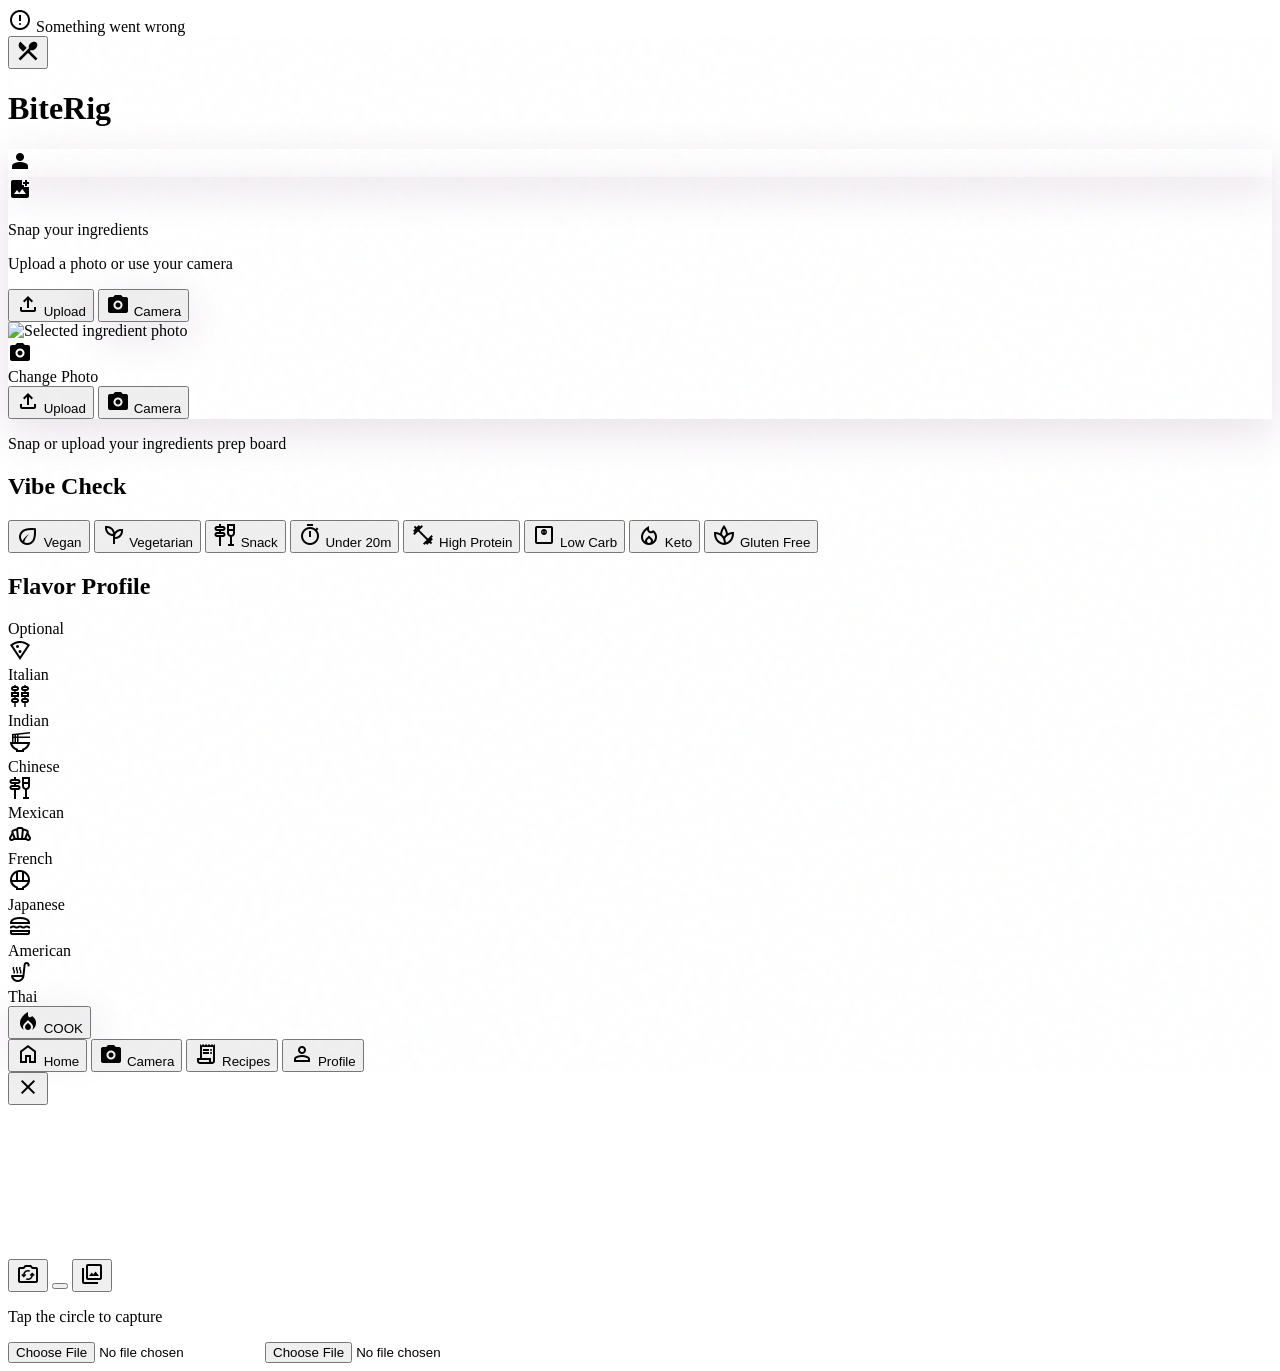
==== frontend/index.html @ 3eafb1d8 "Deploying to github" ====
<!DOCTYPE html>
<html lang="en">
<head>
  <meta charset="utf-8"/>
  <meta name="viewport" content="width=device-width, initial-scale=1.0"/>
  <meta name="description" content="BiteRig — Snap your ingredients, get an instant AI-generated recipe. Upload or capture a photo and let the AI chef cook."/>
  <title>BiteRig — Let Him Cook</title>

  <!-- Fonts -->
  <link rel="preconnect" href="https://fonts.googleapis.com"/>
  <link rel="preconnect" href="https://fonts.gstatic.com" crossorigin/>
  <link href="https://fonts.googleapis.com/css2?family=Plus+Jakarta+Sans:wght@700;800&family=Work+Sans:wght@400;500;600&display=swap" rel="stylesheet"/>
  <link href="https://fonts.googleapis.com/css2?family=Material+Symbols+Outlined:wght,FILL@100..700,0..1&display=swap" rel="stylesheet"/>

  <!-- Tailwind CSS CDN -->
  <script src="https://cdn.tailwindcss.com?plugins=forms,container-queries"></script>
  <script id="tailwind-config">
    tailwind.config = {
      darkMode: "class",
      theme: {
        extend: {
          colors: {
            "surface-bright": "#fcf9f3",
            "surface-container-lowest": "#ffffff",
            "on-error": "#ffffff",
            "secondary-container": "#b4f41e",
            "surface-dim": "#dcdad4",
            "surface-container": "#f0eee8",
            "on-tertiary": "#ffffff",
            "inverse-surface": "#31312d",
            "background": "#fcf9f3",
            "on-secondary-container": "#4d6c00",
            "on-error-container": "#93000a",
            "on-surface-variant": "#544434",
            "surface-variant": "#e5e2dc",
            "on-tertiary-fixed-variant": "#643566",
            "inverse-on-surface": "#f3f0ea",
            "tertiary-fixed": "#ffd6fa",
            "surface-container-low": "#f6f3ed",
            "secondary-fixed": "#b6f623",
            "surface": "#fcf9f3",
            "error-container": "#ffdad6",
            "primary-fixed": "#ffdcbc",
            "outline-variant": "#dac2ae",
            "primary-container": "#ff9f1c",
            "primary": "#895100",
            "surface-container-high": "#ebe8e2",
            "on-secondary-fixed": "#141f00",
            "on-primary-fixed-variant": "#683d00",
            "on-background": "#1c1c18",
            "on-secondary": "#ffffff",
            "error": "#ba1a1a",
            "tertiary-fixed-dim": "#efb3ed",
            "secondary": "#496800",
            "inverse-primary": "#ffb86b",
            "secondary-fixed-dim": "#9dd900",
            "surface-container-highest": "#e5e2dc",
            "outline": "#877462",
            "on-tertiary-fixed": "#330638",
            "tertiary-container": "#dda2db",
            "on-primary-fixed": "#2c1700",
            "tertiary": "#7f4c7f",
            "on-tertiary-container": "#643566",
            "primary-fixed-dim": "#ffb86b",
            "on-primary": "#ffffff",
            "on-primary-container": "#683c00",
            "on-surface": "#1c1c18",
            "on-secondary-fixed-variant": "#364e00",
            "surface-tint": "#895100"
          },
          borderRadius: {
            DEFAULT: "1rem",
            lg: "2rem",
            xl: "3rem",
            full: "9999px"
          },
          spacing: {
            base: "4px",
            "margin-desktop": "120px",
            sm: "16px",
            md: "24px",
            lg: "40px",
            "margin-mobile": "20px",
            xs: "8px",
            xl: "64px",
            gutter: "20px"
          },
          fontFamily: {
            "display-lg":         ["Plus Jakarta Sans"],
            "label-sm":           ["Work Sans"],
            "label-lg":           ["Work Sans"],
            "body-md":            ["Work Sans"],
            "headline-lg":        ["Plus Jakarta Sans"],
            "headline-md":        ["Plus Jakarta Sans"],
            "body-lg":            ["Work Sans"],
            "headline-lg-mobile": ["Plus Jakarta Sans"]
          },
          fontSize: {
            "display-lg":         ["48px", { lineHeight: "56px", letterSpacing: "-0.02em", fontWeight: "800" }],
            "label-sm":           ["12px", { lineHeight: "16px", fontWeight: "500" }],
            "label-lg":           ["14px", { lineHeight: "20px", letterSpacing: "0.02em", fontWeight: "600" }],
            "body-md":            ["16px", { lineHeight: "24px", fontWeight: "400" }],
            "headline-lg":        ["32px", { lineHeight: "40px", letterSpacing: "-0.01em", fontWeight: "700" }],
            "headline-md":        ["24px", { lineHeight: "32px", fontWeight: "700" }],
            "body-lg":            ["18px", { lineHeight: "28px", fontWeight: "400" }],
            "headline-lg-mobile": ["28px", { lineHeight: "36px", fontWeight: "700" }]
          }
        }
      }
    }
  </script>

  <!-- Custom CSS -->
  <link rel="stylesheet" href="style.css"/>
</head>

<body class="bg-surface-bright text-on-surface font-body-md antialiased">

<!-- ======================================================================
     TOAST NOTIFICATION
     ====================================================================== -->
<div id="toast"
     role="alert"
     class="fixed top-5 left-1/2 z-[300] -translate-x-1/2 translate-y-[-8px]
            bg-inverse-surface text-inverse-on-surface
            px-6 py-3 rounded-full font-label-lg text-label-lg
            shadow-xl opacity-0 flex items-center gap-2">
  <span class="material-symbols-outlined text-[18px]" id="toast-icon">error</span>
  <span id="toast-msg">Something went wrong</span>
</div>

<!-- ======================================================================
     VIEW: HOME
     ====================================================================== -->
<div id="view-home" class="view active min-h-screen bg-noise pb-32">

  <!-- Top App Bar -->
  <header class="sticky top-0 z-40 bg-surface-bright/95 backdrop-blur-sm">
    <div class="flex justify-between items-center w-full px-margin-mobile py-sm md:px-margin-desktop">
      <button aria-label="Menu" class="text-on-surface-variant hover:opacity-80 transition-opacity p-2 rounded-full hover:bg-surface-container">
        <span class="material-symbols-outlined" style="font-variation-settings:'wght' 600,'FILL' 0;">restaurant_menu</span>
      </button>
      <h1 class="font-display-lg text-headline-md text-primary tracking-tighter">BiteRig</h1>
      <div class="w-10 h-10 rounded-full overflow-hidden border-2 border-primary-container shadow-chef bg-surface-variant cursor-pointer hover:opacity-80 transition-opacity">
        <div class="w-full h-full bg-gradient-to-br from-primary-container to-primary flex items-center justify-center">
          <span class="material-symbols-outlined text-on-primary text-[20px]" style="font-variation-settings:'FILL' 1;">person</span>
        </div>
      </div>
    </div>
  </header>

  <!-- Main -->
  <main class="max-w-md mx-auto px-margin-mobile flex flex-col gap-lg mt-sm relative z-10">

    <!-- ── Viewfinder / Image Upload Area ── -->
    <section class="flex flex-col gap-sm">
      <div id="viewfinder"
           class="w-full aspect-[4/5] bg-surface-container-lowest rounded-xl shadow-chef overflow-hidden relative group cursor-pointer border-2 border-dashed border-outline-variant"
           onclick="document.getElementById('file-upload').click()">

        <!-- Placeholder state -->
        <div id="viewfinder-placeholder" class="absolute inset-0 flex flex-col items-center justify-center gap-4 p-6 text-center transition-all duration-300">
          <div class="w-20 h-20 rounded-full bg-surface-container flex items-center justify-center">
            <span class="material-symbols-outlined text-[40px] text-on-surface-variant" style="font-variation-settings:'FILL' 1;">add_photo_alternate</span>
          </div>
          <div>
            <p class="font-headline-md text-headline-md text-on-surface">Snap your ingredients</p>
            <p class="font-body-md text-body-md text-on-surface-variant mt-1">Upload a photo or use your camera</p>
          </div>
          <div class="flex gap-3 mt-2">
            <button id="btn-open-upload"
                    onclick="event.stopPropagation(); document.getElementById('file-upload').click()"
                    class="flex items-center gap-2 bg-surface-container-high text-on-surface font-label-lg text-label-lg px-4 py-2 rounded-full hover:bg-surface-container-highest transition-colors">
              <span class="material-symbols-outlined text-[18px]">upload</span> Upload
            </button>
            <button id="btn-open-camera"
                    onclick="event.stopPropagation(); openCamera()"
                    class="flex items-center gap-2 bg-primary-container text-on-primary-container font-label-lg text-label-lg px-4 py-2 rounded-full hover:opacity-90 transition-opacity shadow-chef">
              <span class="material-symbols-outlined text-[18px]" style="font-variation-settings:'FILL' 1;">photo_camera</span> Camera
            </button>
          </div>
        </div>

        <!-- Preview state (hidden until image selected) -->
        <div id="viewfinder-preview" class="hidden absolute inset-0">
          <img id="preview-img" src="" alt="Selected ingredient photo" class="w-full h-full object-cover transition-transform duration-500 group-hover:scale-105"/>
          <!-- Overlay on hover: change photo -->
          <div class="absolute inset-0 bg-black/40 opacity-0 group-hover:opacity-100 transition-opacity flex flex-col items-center justify-center gap-3">
            <div class="bg-white/20 backdrop-blur-sm rounded-full p-3">
              <span class="material-symbols-outlined text-white text-[32px]" style="font-variation-settings:'FILL' 1;">photo_camera</span>
            </div>
            <span class="text-white font-label-lg text-label-lg">Change Photo</span>
          </div>
          <!-- Action buttons overlay (bottom) -->
          <div class="absolute bottom-4 left-4 right-4 flex gap-2 justify-center opacity-0 group-hover:opacity-100 transition-opacity">
            <button onclick="event.stopPropagation(); document.getElementById('file-upload').click()"
                    class="flex items-center gap-1 bg-white/25 backdrop-blur-sm text-white border border-white/30 font-label-lg text-label-lg px-4 py-2 rounded-full">
              <span class="material-symbols-outlined text-[16px]">upload</span> Upload
            </button>
            <button onclick="event.stopPropagation(); openCamera()"
                    class="flex items-center gap-1 bg-primary/80 backdrop-blur-sm text-on-primary font-label-lg text-label-lg px-4 py-2 rounded-full">
              <span class="material-symbols-outlined text-[16px]" style="font-variation-settings:'FILL' 1;">photo_camera</span> Camera
            </button>
          </div>
          <!-- Corner viewfinder lines -->
          <div class="absolute inset-0 border-[3px] border-white/30 rounded-xl m-4 pointer-events-none"></div>
        </div>
      </div>

      <p class="text-center font-label-lg text-label-lg text-on-surface-variant">
        Snap or upload your ingredients prep board
      </p>
    </section>

    <!-- ── Vibe Check Filters ── -->
    <section class="flex flex-col gap-xs">
      <h2 class="font-headline-md text-headline-md text-on-surface">Vibe Check</h2>
      <div class="flex gap-sm overflow-x-auto hide-scrollbar pb-2 pt-1 -mx-margin-mobile px-margin-mobile">

        <button class="filter-chip whitespace-nowrap bg-surface-container-high border-2 border-outline-variant text-on-surface-variant font-label-lg text-label-lg px-5 py-2 rounded-full flex items-center gap-2"
                data-filter="Vegan" onclick="toggleFilter(this)">
          <span class="material-symbols-outlined text-[17px]">eco</span> Vegan
        </button>

        <button class="filter-chip whitespace-nowrap bg-surface-container-high border-2 border-outline-variant text-on-surface-variant font-label-lg text-label-lg px-5 py-2 rounded-full flex items-center gap-2"
                data-filter="Vegetarian" onclick="toggleFilter(this)">
          <span class="material-symbols-outlined text-[17px]">psychiatry</span> Vegetarian
        </button>

        <button class="filter-chip whitespace-nowrap bg-surface-container-high border-2 border-outline-variant text-on-surface-variant font-label-lg text-label-lg px-5 py-2 rounded-full flex items-center gap-2"
                data-filter="Snack" onclick="toggleFilter(this)">
          <span class="material-symbols-outlined text-[17px]">tapas</span> Snack
        </button>

        <button class="filter-chip whitespace-nowrap bg-surface-container-high border-2 border-outline-variant text-on-surface-variant font-label-lg text-label-lg px-5 py-2 rounded-full flex items-center gap-2"
                data-filter="Under 20 Minutes" onclick="toggleFilter(this)">
          <span class="material-symbols-outlined text-[17px]">timer</span> Under 20m
        </button>

        <button class="filter-chip whitespace-nowrap bg-surface-container-high border-2 border-outline-variant text-on-surface-variant font-label-lg text-label-lg px-5 py-2 rounded-full flex items-center gap-2"
                data-filter="High Protein" onclick="toggleFilter(this)">
          <span class="material-symbols-outlined text-[17px]">fitness_center</span> High Protein
        </button>

        <button class="filter-chip whitespace-nowrap bg-surface-container-high border-2 border-outline-variant text-on-surface-variant font-label-lg text-label-lg px-5 py-2 rounded-full flex items-center gap-2"
                data-filter="Low Carb" onclick="toggleFilter(this)">
          <span class="material-symbols-outlined text-[17px]">monitor_weight</span> Low Carb
        </button>

        <button class="filter-chip whitespace-nowrap bg-surface-container-high border-2 border-outline-variant text-on-surface-variant font-label-lg text-label-lg px-5 py-2 rounded-full flex items-center gap-2"
                data-filter="Keto" onclick="toggleFilter(this)">
          <span class="material-symbols-outlined text-[17px]">local_fire_department</span> Keto
        </button>

        <button class="filter-chip whitespace-nowrap bg-surface-container-high border-2 border-outline-variant text-on-surface-variant font-label-lg text-label-lg px-5 py-2 rounded-full flex items-center gap-2"
                data-filter="Gluten Free" onclick="toggleFilter(this)">
          <span class="material-symbols-outlined text-[17px]">spa</span> Gluten Free
        </button>

      </div>
    </section>

    <!-- ── Flavor Profile / Nationality ── -->
    <section class="flex flex-col gap-xs">
      <div class="flex items-center justify-between">
        <h2 class="font-headline-md text-headline-md text-on-surface">Flavor Profile</h2>
        <span class="font-label-sm text-label-sm text-on-surface-variant italic">Optional</span>
      </div>
      <div class="flex gap-md overflow-x-auto hide-scrollbar pb-4 pt-2 -mx-margin-mobile px-margin-mobile">

        <div class="nationality-circle flex flex-col items-center gap-2 min-w-[80px] cursor-pointer"
             data-nationality="Italian" onclick="toggleNationality(this)">
          <div class="nat-circle w-16 h-16 rounded-full bg-surface-container-highest text-on-surface-variant flex items-center justify-center border-4 border-transparent">
            <span class="material-symbols-outlined text-headline-md">local_pizza</span>
          </div>
          <span class="nat-label font-label-lg text-label-lg text-on-surface-variant">Italian</span>
        </div>

        <div class="nationality-circle flex flex-col items-center gap-2 min-w-[80px] cursor-pointer"
             data-nationality="Indian" onclick="toggleNationality(this)">
          <div class="nat-circle w-16 h-16 rounded-full bg-surface-container-highest text-on-surface-variant flex items-center justify-center border-4 border-transparent">
            <span class="material-symbols-outlined text-headline-md">kebab_dining</span>
          </div>
          <span class="nat-label font-label-lg text-label-lg text-on-surface-variant">Indian</span>
        </div>

        <div class="nationality-circle flex flex-col items-center gap-2 min-w-[80px] cursor-pointer"
             data-nationality="Chinese" onclick="toggleNationality(this)">
          <div class="nat-circle w-16 h-16 rounded-full bg-surface-container-highest text-on-surface-variant flex items-center justify-center border-4 border-transparent">
            <span class="material-symbols-outlined text-headline-md">ramen_dining</span>
          </div>
          <span class="nat-label font-label-lg text-label-lg text-on-surface-variant">Chinese</span>
        </div>

        <div class="nationality-circle flex flex-col items-center gap-2 min-w-[80px] cursor-pointer"
             data-nationality="Mexican" onclick="toggleNationality(this)">
          <div class="nat-circle w-16 h-16 rounded-full bg-surface-container-highest text-on-surface-variant flex items-center justify-center border-4 border-transparent">
            <span class="material-symbols-outlined text-headline-md">tapas</span>
          </div>
          <span class="nat-label font-label-lg text-label-lg text-on-surface-variant">Mexican</span>
        </div>

        <div class="nationality-circle flex flex-col items-center gap-2 min-w-[80px] cursor-pointer"
             data-nationality="French" onclick="toggleNationality(this)">
          <div class="nat-circle w-16 h-16 rounded-full bg-surface-container-highest text-on-surface-variant flex items-center justify-center border-4 border-transparent">
            <span class="material-symbols-outlined text-headline-md">bakery_dining</span>
          </div>
          <span class="nat-label font-label-lg text-label-lg text-on-surface-variant">French</span>
        </div>

        <div class="nationality-circle flex flex-col items-center gap-2 min-w-[80px] cursor-pointer"
             data-nationality="Japanese" onclick="toggleNationality(this)">
          <div class="nat-circle w-16 h-16 rounded-full bg-surface-container-highest text-on-surface-variant flex items-center justify-center border-4 border-transparent">
            <span class="material-symbols-outlined text-headline-md">rice_bowl</span>
          </div>
          <span class="nat-label font-label-lg text-label-lg text-on-surface-variant">Japanese</span>
        </div>

        <div class="nationality-circle flex flex-col items-center gap-2 min-w-[80px] cursor-pointer"
             data-nationality="American" onclick="toggleNationality(this)">
          <div class="nat-circle w-16 h-16 rounded-full bg-surface-container-highest text-on-surface-variant flex items-center justify-center border-4 border-transparent">
            <span class="material-symbols-outlined text-headline-md">lunch_dining</span>
          </div>
          <span class="nat-label font-label-lg text-label-lg text-on-surface-variant">American</span>
        </div>

        <div class="nationality-circle flex flex-col items-center gap-2 min-w-[80px] cursor-pointer"
             data-nationality="Thai" onclick="toggleNationality(this)">
          <div class="nat-circle w-16 h-16 rounded-full bg-surface-container-highest text-on-surface-variant flex items-center justify-center border-4 border-transparent">
            <span class="material-symbols-outlined text-headline-md">soup_kitchen</span>
          </div>
          <span class="nat-label font-label-lg text-label-lg text-on-surface-variant">Thai</span>
        </div>

      </div>
    </section>

    <!-- ── COOK Button ── -->
    <section class="mt-2 pb-sm">
      <button id="btn-cook"
              onclick="startCook()"
              class="w-full bg-primary text-on-primary rounded-full py-5 font-headline-md text-headline-md shadow-chef shadow-chef-hover active:scale-95 transition-all flex items-center justify-center gap-3">
        <span class="material-symbols-outlined" style="font-variation-settings:'FILL' 1;">local_fire_department</span>
        COOK
      </button>
    </section>

  </main>

  <!-- Bottom Nav -->
  <nav class="fixed bottom-0 left-0 w-full z-50 flex justify-around items-center px-sm pb-6 pt-2
              bg-surface-container-lowest rounded-t-lg shadow-[0_-4px_20px_0px_rgba(127,76,127,0.15)] md:hidden">
    <button onclick="showView('home')"
            class="flex flex-col items-center justify-center text-on-surface-variant px-5 py-1 hover:bg-surface-container-high transition-colors rounded-full">
      <span class="material-symbols-outlined mb-1">home</span>
      <span class="font-label-sm text-label-sm">Home</span>
    </button>
    <button onclick="document.getElementById('file-upload').click()"
            class="flex flex-col items-center justify-center bg-secondary-container text-on-secondary-container rounded-full px-5 py-1 scale-90 duration-200">
      <span class="material-symbols-outlined mb-1" style="font-variation-settings:'FILL' 1;">photo_camera</span>
      <span class="font-label-sm text-label-sm font-bold">Camera</span>
    </button>
    <button onclick="showView('recipes'); loadRecipesView()"
            class="flex flex-col items-center justify-center text-on-surface-variant px-5 py-1 hover:bg-surface-container-high transition-colors rounded-full">
      <span class="material-symbols-outlined mb-1">receipt_long</span>
      <span class="font-label-sm text-label-sm">Recipes</span>
    </button>
    <button class="flex flex-col items-center justify-center text-on-surface-variant px-5 py-1 hover:bg-surface-container-high transition-colors rounded-full">
      <span class="material-symbols-outlined mb-1">person</span>
      <span class="font-label-sm text-label-sm">Profile</span>
    </button>
  </nav>
</div>
<!-- /view-home -->


<!-- ======================================================================
     VIEW: LOADING
     ====================================================================== -->
<div id="view-loading" class="view h-screen w-screen overflow-hidden bg-dot-pattern relative">

  <!-- Ambient gradient blob -->
  <div class="absolute top-1/2 left-1/2 -translate-x-1/2 -translate-y-1/2
              w-[130vw] h-[130vw] md:w-[70vw] md:h-[70vw]
              bg-primary-container/20 rounded-full blur-[100px] -z-10 opacity-60"
       style="animation: orbit-spin 12s linear infinite;"></div>

  <main class="h-full flex flex-col items-center justify-center z-10 p-margin-mobile text-center gap-lg">

    <!-- Animated skillet icon with orbit rings -->
    <div class="relative w-40 h-40 md:w-56 md:h-56 flex items-center justify-center">
      <!-- Outer orbit ring -->
      <div class="orbit-ring absolute inset-0 border-4 border-dashed border-primary-container/40 rounded-full"></div>
      <!-- Inner orbit ring -->
      <div class="orbit-ring-2 absolute inset-[16px] border-2 border-dashed border-secondary-container/60 rounded-full"></div>
      <!-- Icon circle -->
      <div class="loading-pulse absolute inset-[32px] bg-primary-container rounded-full
                  shadow-[0_12px_40px_rgba(127,76,127,0.25)] flex items-center justify-center overflow-hidden">
        <span class="material-symbols-outlined text-primary"
              style="font-size: 56px; font-variation-settings:'FILL' 1;">skillet</span>
      </div>
    </div>

    <!-- Headline -->
    <div class="flex flex-col items-center gap-sm">
      <h1 class="font-display-lg text-display-lg text-primary tracking-tighter drop-shadow-sm">
        Let Him Cook...
      </h1>
      <p id="loading-tip" class="font-body-md text-body-md text-on-surface-variant max-w-xs">
        Analysing your ingredients
      </p>
    </div>

    <!-- Progress bar -->
    <div class="w-64 h-2 bg-surface-variant rounded-full overflow-hidden shadow-sm">
      <div id="progress-bar" class="progress-shimmer h-full rounded-full" style="width: 15%"></div>
    </div>

    <!-- Animated dots -->
    <div class="flex gap-2 mt-2">
      <div class="w-2 h-2 rounded-full bg-primary animate-bounce" style="animation-delay: 0ms"></div>
      <div class="w-2 h-2 rounded-full bg-primary-container animate-bounce" style="animation-delay: 150ms"></div>
      <div class="w-2 h-2 rounded-full bg-secondary-container animate-bounce" style="animation-delay: 300ms"></div>
    </div>

  </main>
</div>
<!-- /view-loading -->


<!-- ======================================================================
     VIEW: RECIPE
     ====================================================================== -->
<div id="view-recipe" class="view min-h-screen bg-surface-bright pb-32">

  <!-- Top App Bar -->
  <header class="sticky top-0 z-40 bg-surface-bright/95 backdrop-blur-sm">
    <div class="flex justify-between items-center w-full px-margin-mobile py-sm md:px-margin-desktop">
      <button onclick="recipeSource === 'recipes' ? (showView('recipes'), loadRecipesView()) : showView('home')"
              aria-label="Back"
              class="text-on-surface-variant hover:opacity-80 transition-opacity p-2 rounded-full hover:bg-surface-container flex items-center gap-1">
        <span class="material-symbols-outlined">arrow_back</span>
      </button>
      <span class="font-display-lg text-headline-md text-primary tracking-tighter">BiteRig</span>
      <div class="w-10 h-10 rounded-full overflow-hidden border-2 border-primary-container shadow-chef bg-surface-variant">
        <div class="w-full h-full bg-gradient-to-br from-primary-container to-primary flex items-center justify-center">
          <span class="material-symbols-outlined text-on-primary text-[20px]" style="font-variation-settings:'FILL' 1;">person</span>
        </div>
      </div>
    </div>
  </header>

  <main class="max-w-2xl mx-auto px-margin-mobile md:px-margin-desktop mt-sm">

    <!-- ── Recipe Hero Card ── -->
    <article id="recipe-card" class="bg-surface-container-lowest rounded-xl shadow-chef overflow-hidden mb-lg">

      <!-- Recipe Hero — shows real dish image when available, gradient otherwise -->
      <div id="recipe-hero" class="w-full min-h-[240px] md:min-h-[320px] relative overflow-hidden
                                    flex flex-col justify-end p-md md:p-lg">
        <!-- Layer 1: dish photo background (filled by JS when recipe.image_url exists) -->
        <div id="recipe-hero-img"
             class="absolute inset-0 bg-cover bg-center transition-opacity duration-700"
             style="display:none; opacity:0;"></div>
        <!-- Layer 2: gradient — brand colours when no image, dark-bottom overlay when image present -->
        <div id="recipe-hero-gradient"
             class="absolute inset-0 transition-all duration-500"
             style="background: linear-gradient(135deg, #ff9f1c 0%, #895100 60%, #7f4c7f 100%);"></div>
        <!-- Layer 3: decorative circles (only shown with the brand gradient) -->
        <div id="recipe-hero-circles">
          <div class="absolute -top-10 -right-10 w-48 h-48 rounded-full bg-white/10"></div>
          <div class="absolute top-8  -left-6   w-32 h-32 rounded-full bg-white/10"></div>
          <div class="absolute bottom-0 right-0  w-64 h-64 rounded-full bg-black/10 translate-x-16 translate-y-16"></div>
        </div>
        <!-- Content -->
        <div class="relative z-10 flex flex-col gap-xs">
          <div id="recipe-tags" class="flex flex-wrap gap-2"></div>
          <h2 id="recipe-name"
              class="font-display-lg text-headline-lg md:text-display-lg text-white tracking-tight drop-shadow-lg mt-1">
            Recipe Name
          </h2>
        </div>
      </div>

      <!-- Info Section -->
      <div class="p-md md:p-lg flex flex-col gap-md">

        <!-- Description -->
        <p id="recipe-description" class="font-body-lg text-body-lg text-on-surface-variant"></p>

        <!-- Meta grid -->
        <div class="grid grid-cols-2 md:grid-cols-4 gap-sm">
          <div class="bg-surface-container rounded-lg p-sm flex flex-col items-center gap-1">
            <span class="material-symbols-outlined text-primary text-[20px]" style="font-variation-settings:'FILL' 1;">soup_kitchen</span>
            <span class="font-label-sm text-label-sm text-on-surface-variant uppercase tracking-wider">Prep</span>
            <span id="recipe-prep" class="font-label-lg text-label-lg text-on-surface">—</span>
          </div>
          <div class="bg-surface-container rounded-lg p-sm flex flex-col items-center gap-1">
            <span class="material-symbols-outlined text-primary text-[20px]" style="font-variation-settings:'FILL' 1;">timer</span>
            <span class="font-label-sm text-label-sm text-on-surface-variant uppercase tracking-wider">Cook</span>
            <span id="recipe-cook" class="font-label-lg text-label-lg text-on-surface">—</span>
          </div>
          <div class="bg-surface-container rounded-lg p-sm flex flex-col items-center gap-1">
            <span class="material-symbols-outlined text-primary text-[20px]" style="font-variation-settings:'FILL' 1;">local_fire_department</span>
            <span class="font-label-sm text-label-sm text-on-surface-variant uppercase tracking-wider">Level</span>
            <span id="recipe-difficulty" class="font-label-lg text-label-lg text-on-surface">—</span>
          </div>
          <div class="bg-surface-container rounded-lg p-sm flex flex-col items-center gap-1">
            <span class="material-symbols-outlined text-primary text-[20px]" style="font-variation-settings:'FILL' 1;">group</span>
            <span class="font-label-sm text-label-sm text-on-surface-variant uppercase tracking-wider">Serves</span>
            <span id="recipe-servings" class="font-label-lg text-label-lg text-on-surface">—</span>
          </div>
        </div>

      </div>
    </article>

    <!-- ── Ingredients ── -->
    <section class="mb-lg">
      <h3 class="font-headline-md text-headline-md text-on-surface mb-sm px-1">What You'll Need</h3>

      <div class="bg-surface-container-lowest rounded-xl shadow-chef overflow-hidden">
        <!-- Detected from photo -->
        <div class="p-md border-b border-outline-variant/30">
          <h4 class="font-label-lg text-label-lg text-on-surface-variant uppercase tracking-wider mb-sm flex items-center gap-2">
            <span class="material-symbols-outlined text-[16px]" style="font-variation-settings:'FILL' 1;">photo_camera</span>
            From your photo
          </h4>
          <div id="detected-ingredients" class="flex flex-wrap gap-2"></div>
        </div>
        <!-- Additional needed -->
        <div id="additional-section" class="p-md">
          <h4 class="font-label-lg text-label-lg text-on-surface-variant uppercase tracking-wider mb-sm flex items-center gap-2">
            <span class="material-symbols-outlined text-[16px]" style="font-variation-settings:'FILL' 1;">add_shopping_cart</span>
            Also needed
          </h4>
          <div id="additional-ingredients" class="flex flex-wrap gap-2"></div>
        </div>
      </div>
    </section>

    <!-- ── Steps ── -->
    <section class="mb-lg">
      <h3 class="font-headline-md text-headline-md text-on-surface mb-sm px-1">The Process</h3>
      <div id="recipe-steps" class="flex flex-col bg-surface-container-lowest rounded-xl shadow-chef overflow-hidden"></div>
    </section>

    <!-- ── Pro Tip ── -->
    <section id="tip-section" class="mb-lg hidden">
      <div class="bg-secondary-container/30 border border-secondary-container rounded-xl p-md flex gap-md items-start">
        <span class="material-symbols-outlined text-secondary text-[28px] flex-shrink-0 mt-1" style="font-variation-settings:'FILL' 1;">tips_and_updates</span>
        <div>
          <h4 class="font-label-lg text-label-lg text-secondary uppercase tracking-wider mb-1">Chef's Tip</h4>
          <p id="recipe-tip" class="font-body-md text-body-md text-on-surface"></p>
        </div>
      </div>
    </section>

    <!-- ── Cook Again CTA ── -->
    <section class="mb-xl flex flex-col items-center gap-sm">
      <button id="btn-cook-again"
              onclick="showView('home')"
              class="bg-primary text-on-primary rounded-full px-10 py-5 font-headline-md text-headline-md flex items-center gap-3 hover:opacity-90 transition-opacity shadow-chef">
        <span class="material-symbols-outlined" style="font-variation-settings:'FILL' 1;">local_fire_department</span>
        Cook Again
      </button>
      <p class="font-label-sm text-label-sm text-on-surface-variant">Try a different photo or cuisine</p>
    </section>

  </main>

  <!-- Bottom Nav -->
  <nav class="fixed bottom-0 left-0 w-full z-50 flex justify-around items-center px-sm pb-6 pt-2
              bg-surface-container-lowest rounded-t-lg shadow-[0_-4px_20px_0px_rgba(127,76,127,0.15)] md:hidden">
    <button onclick="showView('home')"
            class="flex flex-col items-center justify-center text-on-surface-variant px-5 py-1 hover:bg-surface-container-high transition-colors rounded-full">
      <span class="material-symbols-outlined mb-1">home</span>
      <span class="font-label-sm text-label-sm">Home</span>
    </button>
    <button class="flex flex-col items-center justify-center text-on-surface-variant px-5 py-1 hover:bg-surface-container-high transition-colors rounded-full">
      <span class="material-symbols-outlined mb-1">photo_camera</span>
      <span class="font-label-sm text-label-sm">Camera</span>
    </button>
    <button onclick="showView('recipes'); loadRecipesView()"
            class="flex flex-col items-center justify-center bg-secondary-container text-on-secondary-container rounded-full px-5 py-1 scale-90 duration-200">
      <span class="material-symbols-outlined mb-1" style="font-variation-settings:'FILL' 1;">receipt_long</span>
      <span class="font-label-sm text-label-sm font-bold">Recipes</span>
    </button>
    <button class="flex flex-col items-center justify-center text-on-surface-variant px-5 py-1 hover:bg-surface-container-high transition-colors rounded-full">
      <span class="material-symbols-outlined mb-1">person</span>
      <span class="font-label-sm text-label-sm">Profile</span>
    </button>
  </nav>
</div>
<!-- /view-recipe -->


<!-- ======================================================================
     VIEW: RECIPES HISTORY
     ====================================================================== -->
<div id="view-recipes" class="view min-h-screen bg-surface-bright bg-noise pb-32">

  <!-- Top App Bar -->
  <header class="sticky top-0 z-40 bg-surface-bright/95 backdrop-blur-sm">
    <div class="flex justify-between items-center w-full px-margin-mobile py-sm md:px-margin-desktop">
      <span class="font-display-lg text-headline-md text-primary tracking-tighter">BiteRig</span>
      <h2 class="font-headline-md text-headline-md text-on-surface">My Recipes</h2>
      <button id="btn-refresh-recipes"
              onclick="loadRecipesView()"
              aria-label="Refresh"
              class="text-on-surface-variant p-2 rounded-full hover:bg-surface-container transition-colors">
        <span class="material-symbols-outlined">refresh</span>
      </button>
    </div>
  </header>

  <main class="max-w-md mx-auto px-margin-mobile mt-sm flex flex-col gap-sm">

    <!-- Empty state -->
    <div id="recipes-empty" class="hidden flex-col items-center justify-center text-center py-xl gap-lg">
      <div class="w-24 h-24 rounded-full bg-surface-container flex items-center justify-center">
        <span class="material-symbols-outlined text-[48px] text-on-surface-variant" style="font-variation-settings:'FILL' 1;">receipt_long</span>
      </div>
      <div>
        <h3 class="font-headline-md text-headline-md text-on-surface">No recipes yet</h3>
        <p class="font-body-md text-body-md text-on-surface-variant mt-1">Cook something to see your recipe history here!</p>
      </div>
      <button onclick="showView('home')"
              class="bg-primary text-on-primary rounded-full px-8 py-4 font-label-lg text-label-lg flex items-center gap-2 shadow-chef">
        <span class="material-symbols-outlined" style="font-variation-settings:'FILL' 1;">local_fire_department</span>
        Start Cooking
      </button>
    </div>

    <!-- Loading state -->
    <div id="recipes-loading" class="hidden flex-col items-center justify-center py-xl gap-sm">
      <div class="w-8 h-8 border-4 border-primary-container border-t-primary rounded-full animate-spin"></div>
      <p class="font-label-lg text-label-lg text-on-surface-variant">Loading recipes…</p>
    </div>

    <!-- Error state -->
    <div id="recipes-error" class="hidden flex-col items-center justify-center text-center py-xl gap-md">
      <span class="material-symbols-outlined text-[40px] text-error" style="font-variation-settings:'FILL' 1;">wifi_off</span>
      <div>
        <h3 class="font-headline-md text-headline-md text-on-surface">Couldn't load recipes</h3>
        <p class="font-body-md text-body-md text-on-surface-variant mt-1">Make sure the backend is running</p>
      </div>
      <button onclick="loadRecipesView()"
              class="bg-surface-container text-on-surface rounded-full px-6 py-3 font-label-lg text-label-lg">
        Try Again
      </button>
    </div>

    <!-- Recipe cards list -->
    <div id="recipes-list" class="flex flex-col gap-sm"></div>

  </main>

  <!-- Bottom Nav -->
  <nav class="fixed bottom-0 left-0 w-full z-50 flex justify-around items-center px-sm pb-6 pt-2
              bg-surface-container-lowest rounded-t-lg shadow-[0_-4px_20px_0px_rgba(127,76,127,0.15)] md:hidden">
    <button onclick="showView('home')"
            class="flex flex-col items-center justify-center text-on-surface-variant px-5 py-1 hover:bg-surface-container-high transition-colors rounded-full">
      <span class="material-symbols-outlined mb-1">home</span>
      <span class="font-label-sm text-label-sm">Home</span>
    </button>
    <button onclick="showView('home'); setTimeout(() => document.getElementById('file-upload').click(), 200)"
            class="flex flex-col items-center justify-center text-on-surface-variant px-5 py-1 hover:bg-surface-container-high transition-colors rounded-full">
      <span class="material-symbols-outlined mb-1">photo_camera</span>
      <span class="font-label-sm text-label-sm">Camera</span>
    </button>
    <button class="flex flex-col items-center justify-center bg-secondary-container text-on-secondary-container rounded-full px-5 py-1 scale-90 duration-200">
      <span class="material-symbols-outlined mb-1" style="font-variation-settings:'FILL' 1;">receipt_long</span>
      <span class="font-label-sm text-label-sm font-bold">Recipes</span>
    </button>
    <button class="flex flex-col items-center justify-center text-on-surface-variant px-5 py-1 hover:bg-surface-container-high transition-colors rounded-full">
      <span class="material-symbols-outlined mb-1">person</span>
      <span class="font-label-sm text-label-sm">Profile</span>
    </button>
  </nav>
</div>
<!-- /view-recipes -->


<!-- ======================================================================
     CAMERA MODAL (getUserMedia)
     ====================================================================== -->
<div id="camera-modal"
     class="hidden fixed inset-0 z-[200] bg-black/95 flex flex-col items-center justify-center p-6 gap-lg">

  <!-- Close button -->
  <button onclick="closeCamera()"
          class="absolute top-6 right-6 w-10 h-10 rounded-full bg-white/10 text-white flex items-center justify-center hover:bg-white/20 transition-colors">
    <span class="material-symbols-outlined">close</span>
  </button>

  <!-- Video feed -->
  <div class="relative w-full max-w-sm rounded-xl overflow-hidden shadow-2xl border-2 border-white/20">
    <video id="camera-feed" class="w-full aspect-[3/4] object-cover block" autoplay playsinline muted></video>
    <!-- Viewfinder overlay -->
    <div class="absolute inset-0 border-2 border-white/30 rounded-xl m-4 pointer-events-none"></div>
  </div>

  <!-- Camera controls -->
  <div class="flex items-center gap-6">
    <!-- Switch camera -->
    <button id="btn-switch-camera"
            onclick="switchCamera()"
            class="w-12 h-12 rounded-full bg-white/10 text-white flex items-center justify-center hover:bg-white/20 transition-colors">
      <span class="material-symbols-outlined">flip_camera_ios</span>
    </button>

    <!-- Capture button -->
    <button id="btn-capture"
            onclick="capturePhoto()"
            class="w-20 h-20 rounded-full bg-white border-4 border-primary-container
                   flex items-center justify-center shadow-xl hover:scale-105 transition-transform active:scale-95">
      <div class="w-14 h-14 rounded-full bg-primary-container"></div>
    </button>

    <!-- Upload from gallery -->
    <button onclick="closeCamera(); document.getElementById('file-upload').click()"
            class="w-12 h-12 rounded-full bg-white/10 text-white flex items-center justify-center hover:bg-white/20 transition-colors">
      <span class="material-symbols-outlined">photo_library</span>
    </button>
  </div>

  <p class="text-white/60 font-label-sm text-label-sm">Tap the circle to capture</p>
</div>

<!-- ── Hidden file inputs ── -->
<input type="file" id="file-upload" accept="image/*" class="hidden" onchange="handleFileSelect(this)"/>
<!-- Fallback for camera if getUserMedia fails -->
<input type="file" id="camera-input-fallback" accept="image/*" capture="environment" class="hidden" onchange="handleFileSelect(this)"/>

<!-- ── Scripts ── -->
<script src="config.js"></script>
<script src="app.js"></script>

</body>
</html>
---- frontend/style.css ----
/* ==========================================================================
   BiteRig — Custom CSS
   Tailwind handles utilities; this file handles animations, view transitions,
   camera modal styles, toast notifications, and other bespoke effects.
   ========================================================================== */

/* ---- View system ---- */
.view {
  display: none;
  animation: fadeSlideIn 0.35s cubic-bezier(0.22, 1, 0.36, 1) forwards;
}
.view.active {
  display: block;
}

@keyframes fadeSlideIn {
  from { opacity: 0; transform: translateY(12px); }
  to   { opacity: 1; transform: translateY(0); }
}

/* ---- Loading view (fullscreen, overrides block display) ---- */
#view-loading {
  display: none;
}
#view-loading.active {
  display: flex;
  flex-direction: column;
  align-items: center;
  justify-content: center;
}

/* ---- Noise texture overlay ---- */
.bg-noise {
  position: relative;
}
.bg-noise::before {
  content: "";
  position: absolute;
  inset: 0;
  background-image: url("data:image/svg+xml,%3Csvg viewBox='0 0 200 200' xmlns='http://www.w3.org/2000/svg'%3E%3Cfilter id='n'%3E%3CfeTurbulence type='fractalNoise' baseFrequency='0.65' numOctaves='3' stitchTiles='stitch'/%3E%3C/filter%3E%3Crect width='100%25' height='100%25' filter='url(%23n)' opacity='0.05'/%3E%3C/svg%3E");
  opacity: 0.4;
  pointer-events: none;
  z-index: 0;
}

/* ---- Custom shadow ---- */
.shadow-chef {
  box-shadow: 0 12px 40px rgba(100, 53, 102, 0.15);
}
.shadow-chef-hover {
  transition: box-shadow 0.25s ease, transform 0.25s ease;
}
.shadow-chef-hover:hover {
  box-shadow: 0 16px 50px rgba(100, 53, 102, 0.25);
  transform: translateY(-2px);
}

/* ---- Hide scrollbar ---- */
.hide-scrollbar::-webkit-scrollbar { display: none; }
.hide-scrollbar {
  -ms-overflow-style: none;
  scrollbar-width: none;
}

/* ---- Filter chip toggle ---- */
.filter-chip {
  transition: background-color 0.2s ease, color 0.2s ease,
              border-color 0.2s ease, transform 0.15s ease;
}
.filter-chip:active { transform: scale(0.95); }

/* ---- Nationality circle ---- */
.nationality-circle {
  transition: transform 0.2s cubic-bezier(0.34, 1.56, 0.64, 1),
              background-color 0.2s ease, border-color 0.2s ease;
}
.nationality-circle:active { transform: scale(0.92) !important; }

/* ---- Image preview overlay ---- */
.viewfinder-overlay {
  transition: opacity 0.3s ease;
}
.viewfinder-overlay.has-image {
  opacity: 0;
  pointer-events: none;
}

/* ---- Loading screen ---- */
.loading-pulse {
  animation: loading-pulse 2s cubic-bezier(0.4, 0, 0.6, 1) infinite;
}
@keyframes loading-pulse {
  0%, 100% { opacity: 1; transform: scale(1);    }
  50%       { opacity: 0.85; transform: scale(1.05); }
}

.bg-dot-pattern {
  background-color: #fcf9f3;
  background-image: radial-gradient(#dac2ae 1px, transparent 1px);
  background-size: 24px 24px;
}

/* Progress bar shimmer */
.progress-shimmer {
  background: linear-gradient(90deg, #ff9f1c 0%, #ffb86b 50%, #ff9f1c 100%);
  background-size: 200% 100%;
  animation: shimmer 1.8s linear infinite;
}
@keyframes shimmer {
  0%   { background-position: 200% 0; }
  100% { background-position: -200% 0; }
}

/* Orbiting dots around skillet */
.orbit-ring {
  animation: orbit-spin 3s linear infinite;
  transform-origin: center;
}
.orbit-ring-2 {
  animation: orbit-spin 5s linear infinite reverse;
  transform-origin: center;
}
@keyframes orbit-spin {
  from { transform: rotate(0deg); }
  to   { transform: rotate(360deg); }
}

/* ---- Toast notification ---- */
#toast {
  transition: opacity 0.3s ease, transform 0.3s ease;
  pointer-events: none;
}
#toast.show {
  opacity: 1 !important;
  transform: translateX(-50%) translateY(0) !important;
  pointer-events: auto;
}

/* ---- Camera modal ---- */
#camera-modal {
  animation: fadeIn 0.2s ease;
}
@keyframes fadeIn {
  from { opacity: 0; }
  to   { opacity: 1; }
}

#camera-feed {
  transform: scaleX(-1); /* mirror front camera; flip back camera in JS */
  border-radius: 1rem;
}

/* ---- Recipe step cards ---- */
.step-card {
  transition: background-color 0.2s ease;
}
.step-card:hover {
  background-color: #f6f3ed; /* surface-container-low */
}

/* ---- Cook Again button pulse ---- */
@keyframes cook-again-pulse {
  0%, 100% { box-shadow: 0 0 0 0 rgba(137, 81, 0, 0.4); }
  50%       { box-shadow: 0 0 0 10px rgba(137, 81, 0, 0); }
}
#btn-cook-again {
  animation: cook-again-pulse 2.5s ease-in-out infinite;
}

/* ---- COOK button ---- */
#btn-cook {
  transition: transform 0.15s ease, box-shadow 0.15s ease;
}
#btn-cook:active {
  transform: scale(0.95);
}
#btn-cook.disabled {
  opacity: 0.5;
  cursor: not-allowed;
}
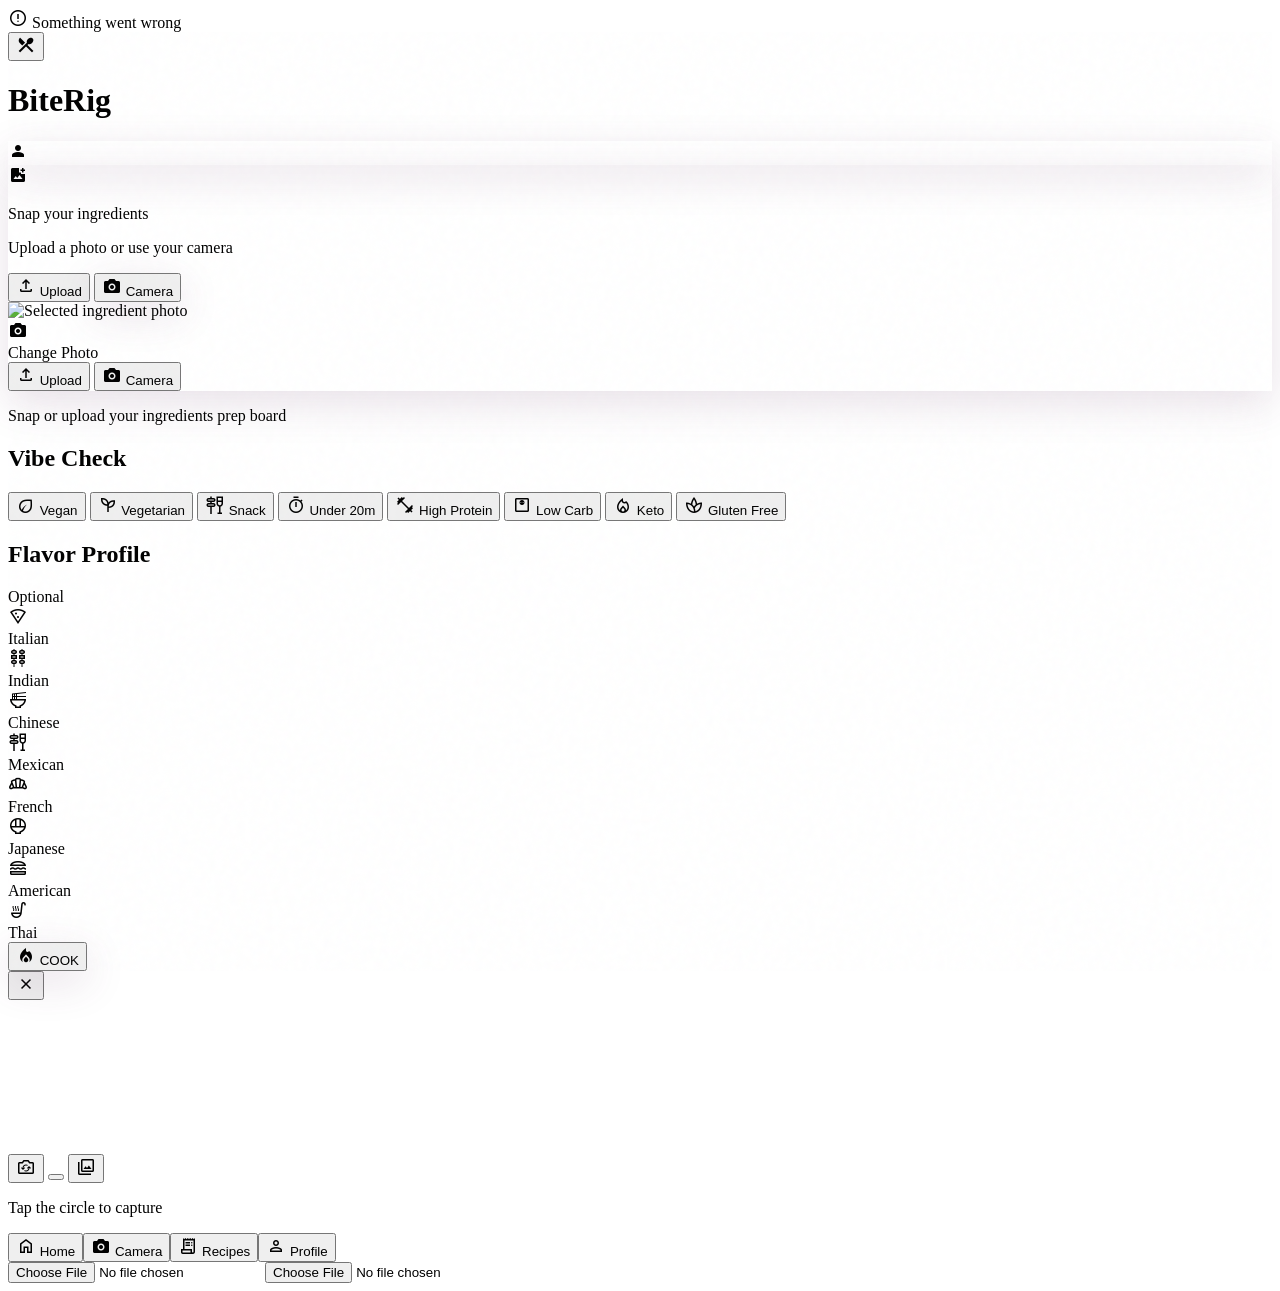
==== commit 9f02ec4f: "Added Multiple changes" ====
--- a/frontend/index.html
+++ b/frontend/index.html
@@ -347,30 +347,8 @@
 
   </main>
 
-  <!-- Bottom Nav -->
-  <nav class="fixed bottom-0 left-0 w-full z-50 flex justify-around items-center px-sm pb-6 pt-2
-              bg-surface-container-lowest rounded-t-lg shadow-[0_-4px_20px_0px_rgba(127,76,127,0.15)] md:hidden">
-    <button onclick="showView('home')"
-            class="flex flex-col items-center justify-center text-on-surface-variant px-5 py-1 hover:bg-surface-container-high transition-colors rounded-full">
-      <span class="material-symbols-outlined mb-1">home</span>
-      <span class="font-label-sm text-label-sm">Home</span>
-    </button>
-    <button onclick="document.getElementById('file-upload').click()"
-            class="flex flex-col items-center justify-center bg-secondary-container text-on-secondary-container rounded-full px-5 py-1 scale-90 duration-200">
-      <span class="material-symbols-outlined mb-1" style="font-variation-settings:'FILL' 1;">photo_camera</span>
-      <span class="font-label-sm text-label-sm font-bold">Camera</span>
-    </button>
-    <button onclick="showView('recipes'); loadRecipesView()"
-            class="flex flex-col items-center justify-center text-on-surface-variant px-5 py-1 hover:bg-surface-container-high transition-colors rounded-full">
-      <span class="material-symbols-outlined mb-1">receipt_long</span>
-      <span class="font-label-sm text-label-sm">Recipes</span>
-    </button>
-    <button class="flex flex-col items-center justify-center text-on-surface-variant px-5 py-1 hover:bg-surface-container-high transition-colors rounded-full">
-      <span class="material-symbols-outlined mb-1">person</span>
-      <span class="font-label-sm text-label-sm">Profile</span>
-    </button>
-  </nav>
 </div>
+<!-- /view-home -->
 <!-- /view-home -->
 
 
@@ -488,29 +466,38 @@
         <!-- Description -->
         <p id="recipe-description" class="font-body-lg text-body-lg text-on-surface-variant"></p>
 
-        <!-- Meta grid -->
-        <div class="grid grid-cols-2 md:grid-cols-4 gap-sm">
-          <div class="bg-surface-container rounded-lg p-sm flex flex-col items-center gap-1">
-            <span class="material-symbols-outlined text-primary text-[20px]" style="font-variation-settings:'FILL' 1;">soup_kitchen</span>
-            <span class="font-label-sm text-label-sm text-on-surface-variant uppercase tracking-wider">Prep</span>
-            <span id="recipe-prep" class="font-label-lg text-label-lg text-on-surface">—</span>
-          </div>
-          <div class="bg-surface-container rounded-lg p-sm flex flex-col items-center gap-1">
-            <span class="material-symbols-outlined text-primary text-[20px]" style="font-variation-settings:'FILL' 1;">timer</span>
-            <span class="font-label-sm text-label-sm text-on-surface-variant uppercase tracking-wider">Cook</span>
-            <span id="recipe-cook" class="font-label-lg text-label-lg text-on-surface">—</span>
-          </div>
-          <div class="bg-surface-container rounded-lg p-sm flex flex-col items-center gap-1">
-            <span class="material-symbols-outlined text-primary text-[20px]" style="font-variation-settings:'FILL' 1;">local_fire_department</span>
-            <span class="font-label-sm text-label-sm text-on-surface-variant uppercase tracking-wider">Level</span>
-            <span id="recipe-difficulty" class="font-label-lg text-label-lg text-on-surface">—</span>
-          </div>
-          <div class="bg-surface-container rounded-lg p-sm flex flex-col items-center gap-1">
-            <span class="material-symbols-outlined text-primary text-[20px]" style="font-variation-settings:'FILL' 1;">group</span>
-            <span class="font-label-sm text-label-sm text-on-surface-variant uppercase tracking-wider">Serves</span>
-            <span id="recipe-servings" class="font-label-lg text-label-lg text-on-surface">—</span>
-          </div>
-        </div>
+        <!-- Meta grid (4 Capsule Pills) -->
+        <div class="grid grid-cols-4 gap-2 my-1">
+          <!-- Prep -->
+          <div class="bg-surface-container/80 rounded-3xl px-2 py-4 flex flex-col items-center justify-center text-center gap-1 min-w-0">
+            <span class="material-symbols-outlined text-primary text-[22px] select-none" style="font-variation-settings:'FILL' 1;">skillet</span>
+            <span class="font-label-sm text-[10px] sm:text-[11px] uppercase tracking-wider text-on-surface-variant font-bold">PREP</span>
+            <span id="recipe-prep" class="font-headline-md text-[12px] sm:text-[14px] font-extrabold text-on-surface whitespace-nowrap truncate w-full px-1">—</span>
+          </div>
+
+          <!-- Cook -->
+          <div class="bg-surface-container/80 rounded-3xl px-2 py-4 flex flex-col items-center justify-center text-center gap-1 min-w-0">
+            <span class="material-symbols-outlined text-primary text-[22px] select-none" style="font-variation-settings:'FILL' 1;">timer</span>
+            <span class="font-label-sm text-[10px] sm:text-[11px] uppercase tracking-wider text-on-surface-variant font-bold">COOK</span>
+            <span id="recipe-cook" class="font-headline-md text-[12px] sm:text-[14px] font-extrabold text-on-surface whitespace-nowrap truncate w-full px-1">—</span>
+          </div>
+
+          <!-- Level -->
+          <div class="bg-surface-container/80 rounded-3xl px-2 py-4 flex flex-col items-center justify-center text-center gap-1 min-w-0">
+            <span class="material-symbols-outlined text-primary text-[22px] select-none" style="font-variation-settings:'FILL' 1;">local_fire_department</span>
+            <span class="font-label-sm text-[10px] sm:text-[11px] uppercase tracking-wider text-on-surface-variant font-bold">LEVEL</span>
+            <span id="recipe-difficulty" class="font-headline-md text-[12px] sm:text-[14px] font-extrabold text-on-surface whitespace-nowrap truncate w-full px-1">—</span>
+          </div>
+
+          <!-- Serves -->
+          <div class="bg-surface-container/80 rounded-3xl px-2 py-4 flex flex-col items-center justify-center text-center gap-1 min-w-0">
+            <span class="material-symbols-outlined text-primary text-[22px] select-none" style="font-variation-settings:'FILL' 1;">group</span>
+            <span class="font-label-sm text-[10px] sm:text-[11px] uppercase tracking-wider text-on-surface-variant font-bold">SERVES</span>
+            <span id="recipe-servings" class="font-headline-md text-[12px] sm:text-[14px] font-extrabold text-on-surface whitespace-nowrap truncate w-full px-1">—</span>
+          </div>
+        </div>
+
+
 
       </div>
     </article>
@@ -569,29 +556,8 @@
 
   </main>
 
-  <!-- Bottom Nav -->
-  <nav class="fixed bottom-0 left-0 w-full z-50 flex justify-around items-center px-sm pb-6 pt-2
-              bg-surface-container-lowest rounded-t-lg shadow-[0_-4px_20px_0px_rgba(127,76,127,0.15)] md:hidden">
-    <button onclick="showView('home')"
-            class="flex flex-col items-center justify-center text-on-surface-variant px-5 py-1 hover:bg-surface-container-high transition-colors rounded-full">
-      <span class="material-symbols-outlined mb-1">home</span>
-      <span class="font-label-sm text-label-sm">Home</span>
-    </button>
-    <button class="flex flex-col items-center justify-center text-on-surface-variant px-5 py-1 hover:bg-surface-container-high transition-colors rounded-full">
-      <span class="material-symbols-outlined mb-1">photo_camera</span>
-      <span class="font-label-sm text-label-sm">Camera</span>
-    </button>
-    <button onclick="showView('recipes'); loadRecipesView()"
-            class="flex flex-col items-center justify-center bg-secondary-container text-on-secondary-container rounded-full px-5 py-1 scale-90 duration-200">
-      <span class="material-symbols-outlined mb-1" style="font-variation-settings:'FILL' 1;">receipt_long</span>
-      <span class="font-label-sm text-label-sm font-bold">Recipes</span>
-    </button>
-    <button class="flex flex-col items-center justify-center text-on-surface-variant px-5 py-1 hover:bg-surface-container-high transition-colors rounded-full">
-      <span class="material-symbols-outlined mb-1">person</span>
-      <span class="font-label-sm text-label-sm">Profile</span>
-    </button>
-  </nav>
 </div>
+<!-- /view-recipe -->
 <!-- /view-recipe -->
 
 
@@ -656,29 +622,8 @@
 
   </main>
 
-  <!-- Bottom Nav -->
-  <nav class="fixed bottom-0 left-0 w-full z-50 flex justify-around items-center px-sm pb-6 pt-2
-              bg-surface-container-lowest rounded-t-lg shadow-[0_-4px_20px_0px_rgba(127,76,127,0.15)] md:hidden">
-    <button onclick="showView('home')"
-            class="flex flex-col items-center justify-center text-on-surface-variant px-5 py-1 hover:bg-surface-container-high transition-colors rounded-full">
-      <span class="material-symbols-outlined mb-1">home</span>
-      <span class="font-label-sm text-label-sm">Home</span>
-    </button>
-    <button onclick="showView('home'); setTimeout(() => document.getElementById('file-upload').click(), 200)"
-            class="flex flex-col items-center justify-center text-on-surface-variant px-5 py-1 hover:bg-surface-container-high transition-colors rounded-full">
-      <span class="material-symbols-outlined mb-1">photo_camera</span>
-      <span class="font-label-sm text-label-sm">Camera</span>
-    </button>
-    <button class="flex flex-col items-center justify-center bg-secondary-container text-on-secondary-container rounded-full px-5 py-1 scale-90 duration-200">
-      <span class="material-symbols-outlined mb-1" style="font-variation-settings:'FILL' 1;">receipt_long</span>
-      <span class="font-label-sm text-label-sm font-bold">Recipes</span>
-    </button>
-    <button class="flex flex-col items-center justify-center text-on-surface-variant px-5 py-1 hover:bg-surface-container-high transition-colors rounded-full">
-      <span class="material-symbols-outlined mb-1">person</span>
-      <span class="font-label-sm text-label-sm">Profile</span>
-    </button>
-  </nav>
 </div>
+<!-- /view-recipes -->
 <!-- /view-recipes -->
 
 
@@ -728,6 +673,44 @@
   <p class="text-white/60 font-label-sm text-label-sm">Tap the circle to capture</p>
 </div>
 
+<!-- ======================================================================
+     GLOBAL FIXED BOTTOM NAV BAR
+     ====================================================================== -->
+<nav id="global-bottom-nav"
+     class="fixed bottom-0 left-1/2 -translate-x-1/2 w-full max-w-md z-[150]
+            flex justify-around items-center px-4 pb-5 pt-2
+            bg-surface-container-lowest/95 backdrop-blur-md rounded-t-2xl shadow-[0_-4px_25px_0px_rgba(127,76,127,0.15)] border-t border-outline-variant/20">
+  
+  <!-- Home -->
+  <button id="nav-btn-home" onclick="showView('home')"
+          class="nav-tab-btn flex flex-col items-center justify-center bg-secondary-container text-on-secondary-container rounded-full px-5 py-1 font-bold scale-90 duration-200">
+    <span class="material-symbols-outlined mb-0.5 text-[22px]">home</span>
+    <span class="font-label-sm text-[11px]">Home</span>
+  </button>
+
+  <!-- Camera -->
+  <button id="nav-btn-camera" onclick="openCamera()"
+          class="nav-tab-btn flex flex-col items-center justify-center text-on-surface-variant px-5 py-1 hover:bg-surface-container-high transition-colors rounded-full">
+    <span class="material-symbols-outlined mb-0.5 text-[22px]" style="font-variation-settings:'FILL' 1;">photo_camera</span>
+    <span class="font-label-sm text-[11px]">Camera</span>
+  </button>
+
+  <!-- Recipes -->
+  <button id="nav-btn-recipes" onclick="showView('recipes'); loadRecipesView()"
+          class="nav-tab-btn flex flex-col items-center justify-center text-on-surface-variant px-5 py-1 hover:bg-surface-container-high transition-colors rounded-full">
+    <span class="material-symbols-outlined mb-0.5 text-[22px]">receipt_long</span>
+    <span class="font-label-sm text-[11px]">Recipes</span>
+  </button>
+
+  <!-- Profile -->
+  <button id="nav-btn-profile" onclick="showToast('BiteRig Chef AI Ready 👨‍🍳', 'success')"
+          class="nav-tab-btn flex flex-col items-center justify-center text-on-surface-variant px-5 py-1 hover:bg-surface-container-high transition-colors rounded-full">
+    <span class="material-symbols-outlined mb-0.5 text-[22px]">person</span>
+    <span class="font-label-sm text-[11px]">Profile</span>
+  </button>
+
+</nav>
+
 <!-- ── Hidden file inputs ── -->
 <input type="file" id="file-upload" accept="image/*" class="hidden" onchange="handleFileSelect(this)"/>
 <!-- Fallback for camera if getUserMedia fails -->
@@ -739,3 +722,4 @@
 
 </body>
 </html>
+
--- a/frontend/style.css
+++ b/frontend/style.css
@@ -4,7 +4,25 @@
    camera modal styles, toast notifications, and other bespoke effects.
    ========================================================================== */
 
+/* ---- Material Symbols Icon rendering fix ---- */
+.material-symbols-outlined {
+  font-family: 'Material Symbols Outlined';
+  font-weight: normal;
+  font-style: normal;
+  font-size: 20px;
+  line-height: 1;
+  letter-spacing: normal;
+  text-transform: none;
+  display: inline-block;
+  white-space: nowrap;
+  word-wrap: normal;
+  direction: ltr;
+  user-select: none;
+  -webkit-font-smoothing: antialiased;
+}
+
 /* ---- View system ---- */
+
 .view {
   display: none;
   animation: fadeSlideIn 0.35s cubic-bezier(0.22, 1, 0.36, 1) forwards;
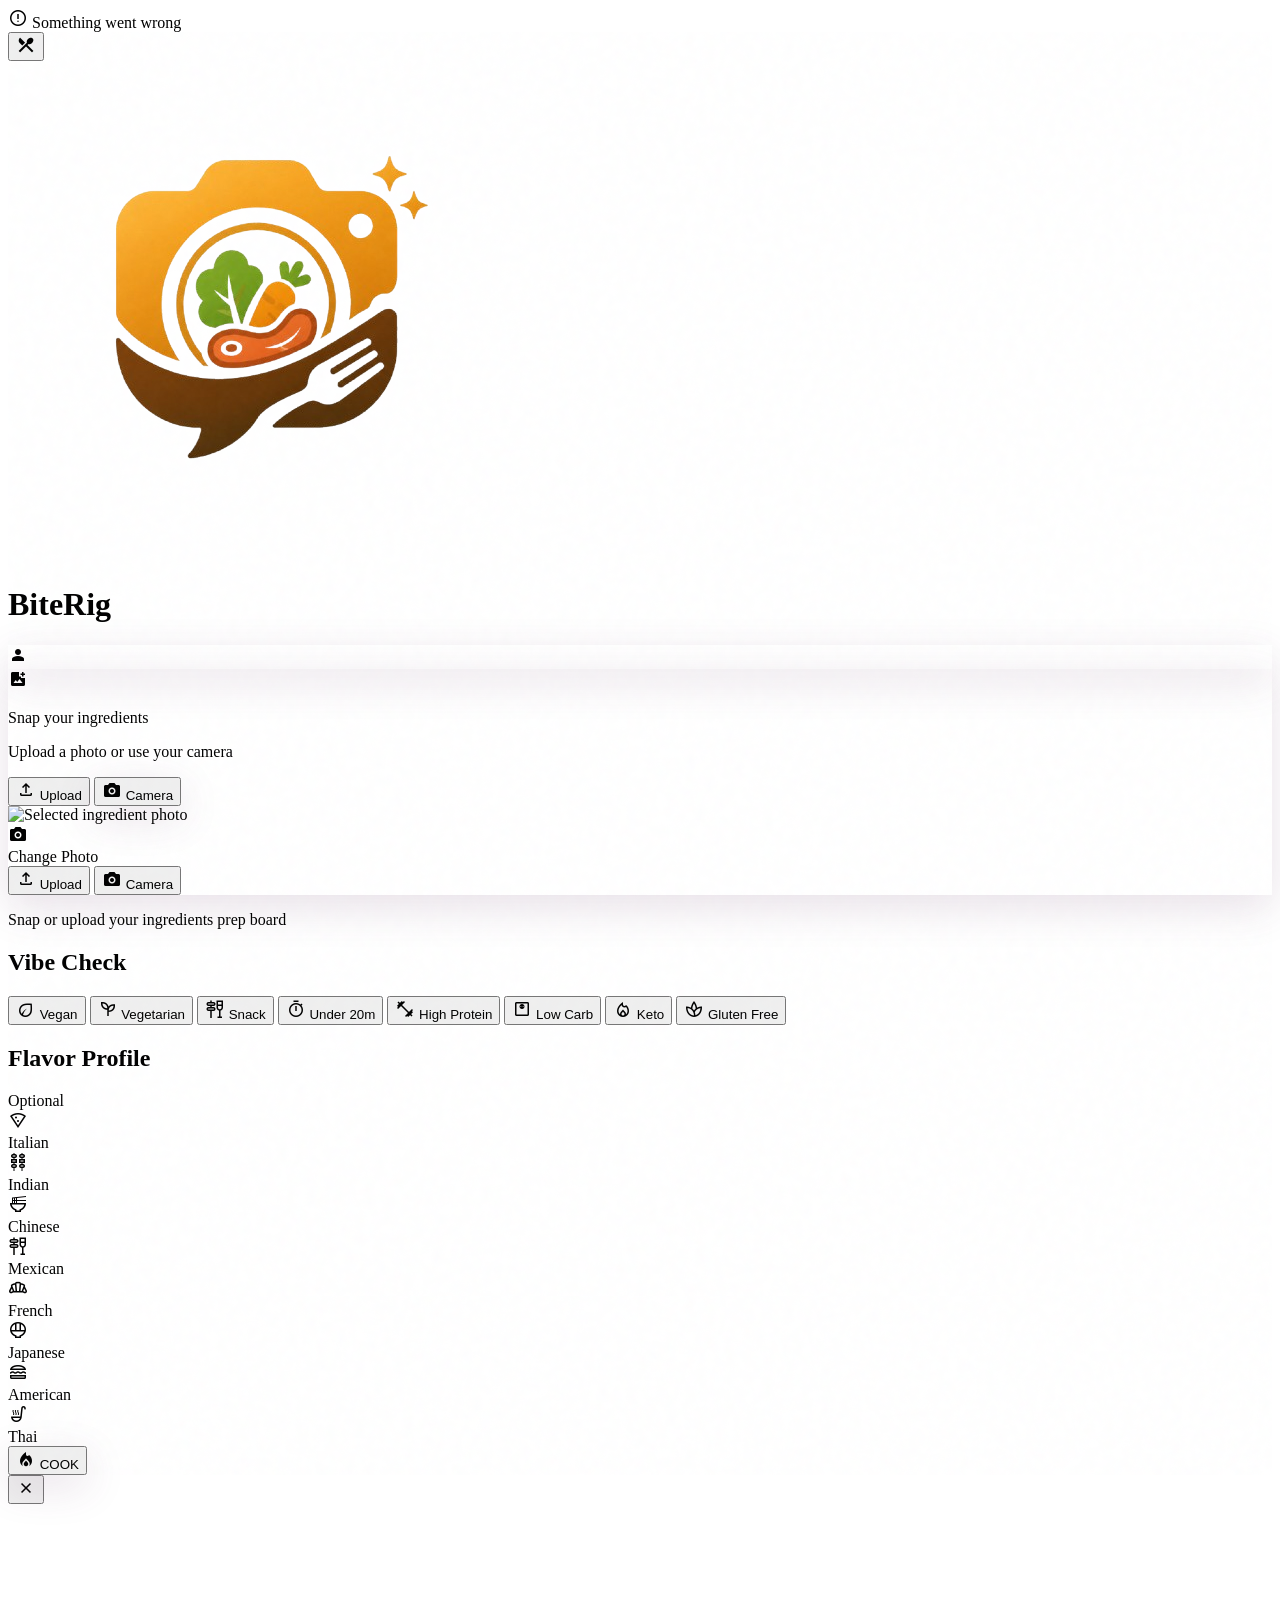
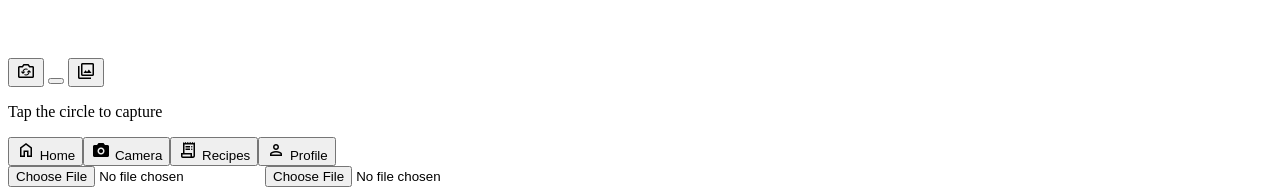
==== commit 4bee4c1a: "feat: add BiteRig logo assets, favicons, and integrate logo across app headers & loading screen" ====
--- a/frontend/index.html
+++ b/frontend/index.html
@@ -5,6 +5,11 @@
   <meta name="viewport" content="width=device-width, initial-scale=1.0"/>
   <meta name="description" content="BiteRig — Snap your ingredients, get an instant AI-generated recipe. Upload or capture a photo and let the AI chef cook."/>
   <title>BiteRig — Let Him Cook</title>
+
+  <!-- Favicon & Icons -->
+  <link rel="icon" type="image/png" href="favicon.png"/>
+  <link rel="shortcut icon" href="favicon.png"/>
+  <link rel="apple-touch-icon" href="assets/logo-transparent.png"/>
 
   <!-- Fonts -->
   <link rel="preconnect" href="https://fonts.googleapis.com"/>
@@ -140,7 +145,11 @@
       <button aria-label="Menu" class="text-on-surface-variant hover:opacity-80 transition-opacity p-2 rounded-full hover:bg-surface-container">
         <span class="material-symbols-outlined" style="font-variation-settings:'wght' 600,'FILL' 0;">restaurant_menu</span>
       </button>
-      <h1 class="font-display-lg text-headline-md text-primary tracking-tighter">BiteRig</h1>
+      <div class="flex items-center gap-2 cursor-pointer" onclick="showView('home')">
+        <img src="assets/logo-transparent.png" alt="BiteRig Logo" class="w-9 h-9 object-contain drop-shadow-sm"/>
+        <h1 class="font-display-lg text-headline-md text-primary tracking-tighter">BiteRig</h1>
+      </div>
+
       <div class="w-10 h-10 rounded-full overflow-hidden border-2 border-primary-container shadow-chef bg-surface-variant cursor-pointer hover:opacity-80 transition-opacity">
         <div class="w-full h-full bg-gradient-to-br from-primary-container to-primary flex items-center justify-center">
           <span class="material-symbols-outlined text-on-primary text-[20px]" style="font-variation-settings:'FILL' 1;">person</span>
@@ -371,12 +380,12 @@
       <div class="orbit-ring absolute inset-0 border-4 border-dashed border-primary-container/40 rounded-full"></div>
       <!-- Inner orbit ring -->
       <div class="orbit-ring-2 absolute inset-[16px] border-2 border-dashed border-secondary-container/60 rounded-full"></div>
-      <!-- Icon circle -->
+      <!-- Icon circle with BiteRig Logo -->
       <div class="loading-pulse absolute inset-[32px] bg-primary-container rounded-full
-                  shadow-[0_12px_40px_rgba(127,76,127,0.25)] flex items-center justify-center overflow-hidden">
-        <span class="material-symbols-outlined text-primary"
-              style="font-size: 56px; font-variation-settings:'FILL' 1;">skillet</span>
-      </div>
+                  shadow-[0_12px_40px_rgba(127,76,127,0.25)] flex items-center justify-center overflow-hidden p-4">
+        <img src="assets/logo-transparent.png" alt="BiteRig Chef" class="w-full h-full object-contain filter drop-shadow-md animate-pulse"/>
+      </div>
+
     </div>
 
     <!-- Headline -->
@@ -419,7 +428,10 @@
               class="text-on-surface-variant hover:opacity-80 transition-opacity p-2 rounded-full hover:bg-surface-container flex items-center gap-1">
         <span class="material-symbols-outlined">arrow_back</span>
       </button>
-      <span class="font-display-lg text-headline-md text-primary tracking-tighter">BiteRig</span>
+      <div class="flex items-center gap-2 cursor-pointer" onclick="showView('home')">
+        <img src="assets/logo-transparent.png" alt="BiteRig Logo" class="w-7 h-7 object-contain drop-shadow-sm"/>
+        <span class="font-display-lg text-headline-md text-primary tracking-tighter">BiteRig</span>
+      </div>
       <div class="w-10 h-10 rounded-full overflow-hidden border-2 border-primary-container shadow-chef bg-surface-variant">
         <div class="w-full h-full bg-gradient-to-br from-primary-container to-primary flex items-center justify-center">
           <span class="material-symbols-outlined text-on-primary text-[20px]" style="font-variation-settings:'FILL' 1;">person</span>
@@ -569,7 +581,10 @@
   <!-- Top App Bar -->
   <header class="sticky top-0 z-40 bg-surface-bright/95 backdrop-blur-sm">
     <div class="flex justify-between items-center w-full px-margin-mobile py-sm md:px-margin-desktop">
-      <span class="font-display-lg text-headline-md text-primary tracking-tighter">BiteRig</span>
+      <div class="flex items-center gap-2 cursor-pointer" onclick="showView('home')">
+        <img src="assets/logo-transparent.png" alt="BiteRig Logo" class="w-7 h-7 object-contain drop-shadow-sm"/>
+        <span class="font-display-lg text-headline-md text-primary tracking-tighter">BiteRig</span>
+      </div>
       <h2 class="font-headline-md text-headline-md text-on-surface">My Recipes</h2>
       <button id="btn-refresh-recipes"
               onclick="loadRecipesView()"
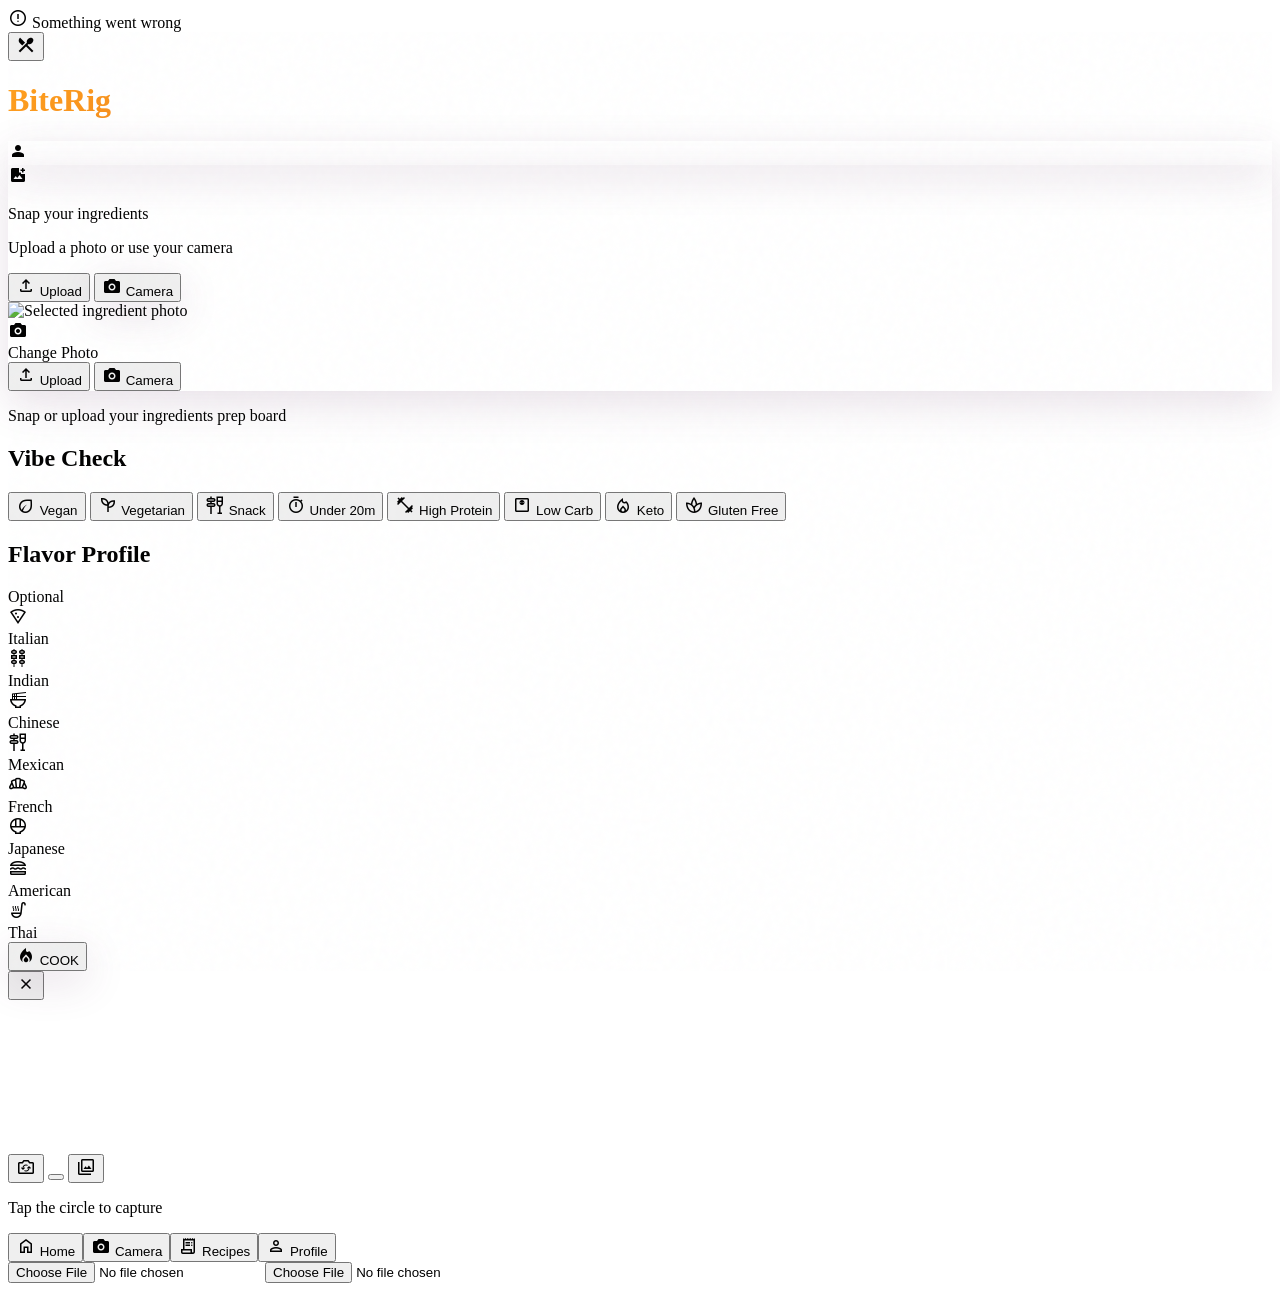
==== commit 1e166a98: "style: remove top logo image, generate non-transparent zoomed favicon, and apply logo gradient typog" ====
--- a/frontend/index.html
+++ b/frontend/index.html
@@ -8,8 +8,8 @@
 
   <!-- Favicon & Icons -->
   <link rel="icon" type="image/png" href="favicon.png"/>
-  <link rel="shortcut icon" href="favicon.png"/>
-  <link rel="apple-touch-icon" href="assets/logo-transparent.png"/>
+  <link rel="shortcut icon" href="favicon.ico"/>
+  <link rel="apple-touch-icon" href="assets/favicon.png"/>
 
   <!-- Fonts -->
   <link rel="preconnect" href="https://fonts.googleapis.com"/>
@@ -145,9 +145,8 @@
       <button aria-label="Menu" class="text-on-surface-variant hover:opacity-80 transition-opacity p-2 rounded-full hover:bg-surface-container">
         <span class="material-symbols-outlined" style="font-variation-settings:'wght' 600,'FILL' 0;">restaurant_menu</span>
       </button>
-      <div class="flex items-center gap-2 cursor-pointer" onclick="showView('home')">
-        <img src="assets/logo-transparent.png" alt="BiteRig Logo" class="w-9 h-9 object-contain drop-shadow-sm"/>
-        <h1 class="font-display-lg text-headline-md text-primary tracking-tighter">BiteRig</h1>
+      <div class="cursor-pointer" onclick="showView('home')">
+        <h1 class="font-display-lg text-headline-md brand-logo-text tracking-tighter">BiteRig</h1>
       </div>
 
       <div class="w-10 h-10 rounded-full overflow-hidden border-2 border-primary-container shadow-chef bg-surface-variant cursor-pointer hover:opacity-80 transition-opacity">
@@ -428,9 +427,8 @@
               class="text-on-surface-variant hover:opacity-80 transition-opacity p-2 rounded-full hover:bg-surface-container flex items-center gap-1">
         <span class="material-symbols-outlined">arrow_back</span>
       </button>
-      <div class="flex items-center gap-2 cursor-pointer" onclick="showView('home')">
-        <img src="assets/logo-transparent.png" alt="BiteRig Logo" class="w-7 h-7 object-contain drop-shadow-sm"/>
-        <span class="font-display-lg text-headline-md text-primary tracking-tighter">BiteRig</span>
+      <div class="cursor-pointer" onclick="showView('home')">
+        <span class="font-display-lg text-headline-md brand-logo-text tracking-tighter">BiteRig</span>
       </div>
       <div class="w-10 h-10 rounded-full overflow-hidden border-2 border-primary-container shadow-chef bg-surface-variant">
         <div class="w-full h-full bg-gradient-to-br from-primary-container to-primary flex items-center justify-center">
@@ -581,9 +579,8 @@
   <!-- Top App Bar -->
   <header class="sticky top-0 z-40 bg-surface-bright/95 backdrop-blur-sm">
     <div class="flex justify-between items-center w-full px-margin-mobile py-sm md:px-margin-desktop">
-      <div class="flex items-center gap-2 cursor-pointer" onclick="showView('home')">
-        <img src="assets/logo-transparent.png" alt="BiteRig Logo" class="w-7 h-7 object-contain drop-shadow-sm"/>
-        <span class="font-display-lg text-headline-md text-primary tracking-tighter">BiteRig</span>
+      <div class="cursor-pointer" onclick="showView('home')">
+        <span class="font-display-lg text-headline-md brand-logo-text tracking-tighter">BiteRig</span>
       </div>
       <h2 class="font-headline-md text-headline-md text-on-surface">My Recipes</h2>
       <button id="btn-refresh-recipes"
--- a/frontend/style.css
+++ b/frontend/style.css
@@ -196,3 +196,13 @@
   opacity: 0.5;
   cursor: not-allowed;
 }
+
+/* ---- Brand logo text gradient matching original logo colors ---- */
+.brand-logo-text {
+  background: linear-gradient(135deg, #ff9f1c 0%, #e06820 40%, #683808 100%);
+  -webkit-background-clip: text;
+  -webkit-text-fill-color: transparent;
+  background-clip: text;
+  color: #895100; /* Fallback for browsers without text-fill-color */
+}
+
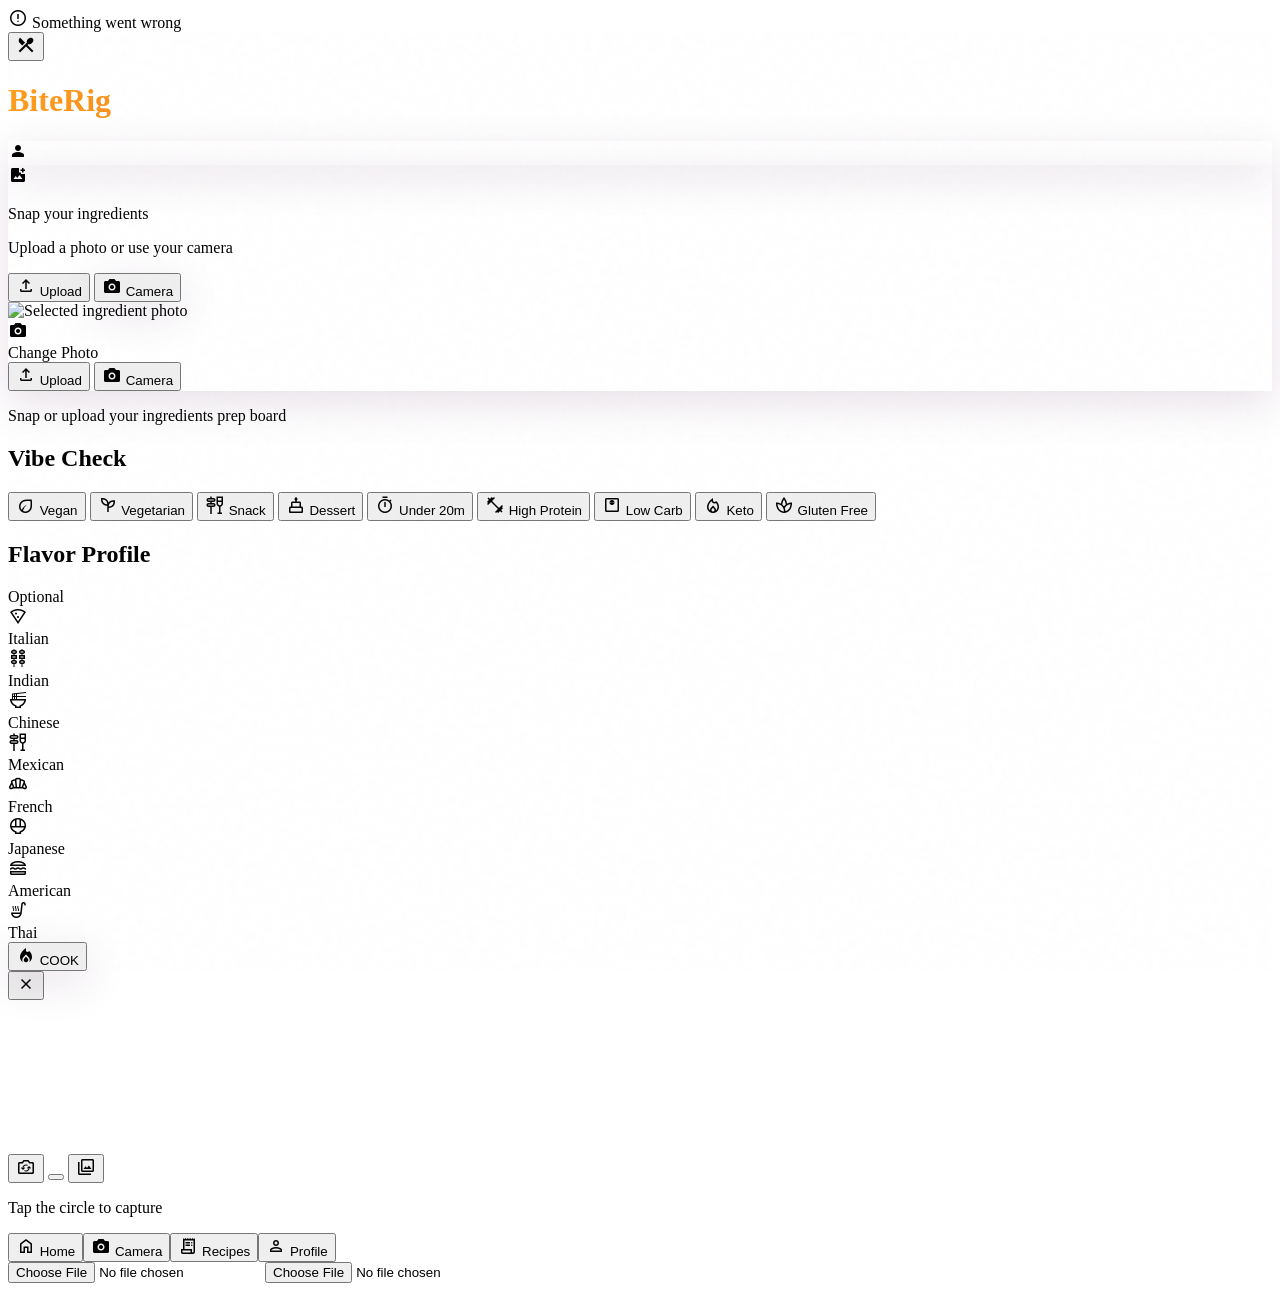
==== commit c762d887: "refactor: flatten project structure to root (like BillMate) for simpler Azure deploy" ====
--- a/frontend/index.html
+++ b/frontend/index.html
@@ -241,6 +241,11 @@
         </button>
 
         <button class="filter-chip whitespace-nowrap bg-surface-container-high border-2 border-outline-variant text-on-surface-variant font-label-lg text-label-lg px-5 py-2 rounded-full flex items-center gap-2"
+                data-filter="Dessert" onclick="toggleFilter(this)">
+          <span class="material-symbols-outlined text-[17px]">cake</span> Dessert
+        </button>
+
+        <button class="filter-chip whitespace-nowrap bg-surface-container-high border-2 border-outline-variant text-on-surface-variant font-label-lg text-label-lg px-5 py-2 rounded-full flex items-center gap-2"
                 data-filter="Under 20 Minutes" onclick="toggleFilter(this)">
           <span class="material-symbols-outlined text-[17px]">timer</span> Under 20m
         </button>
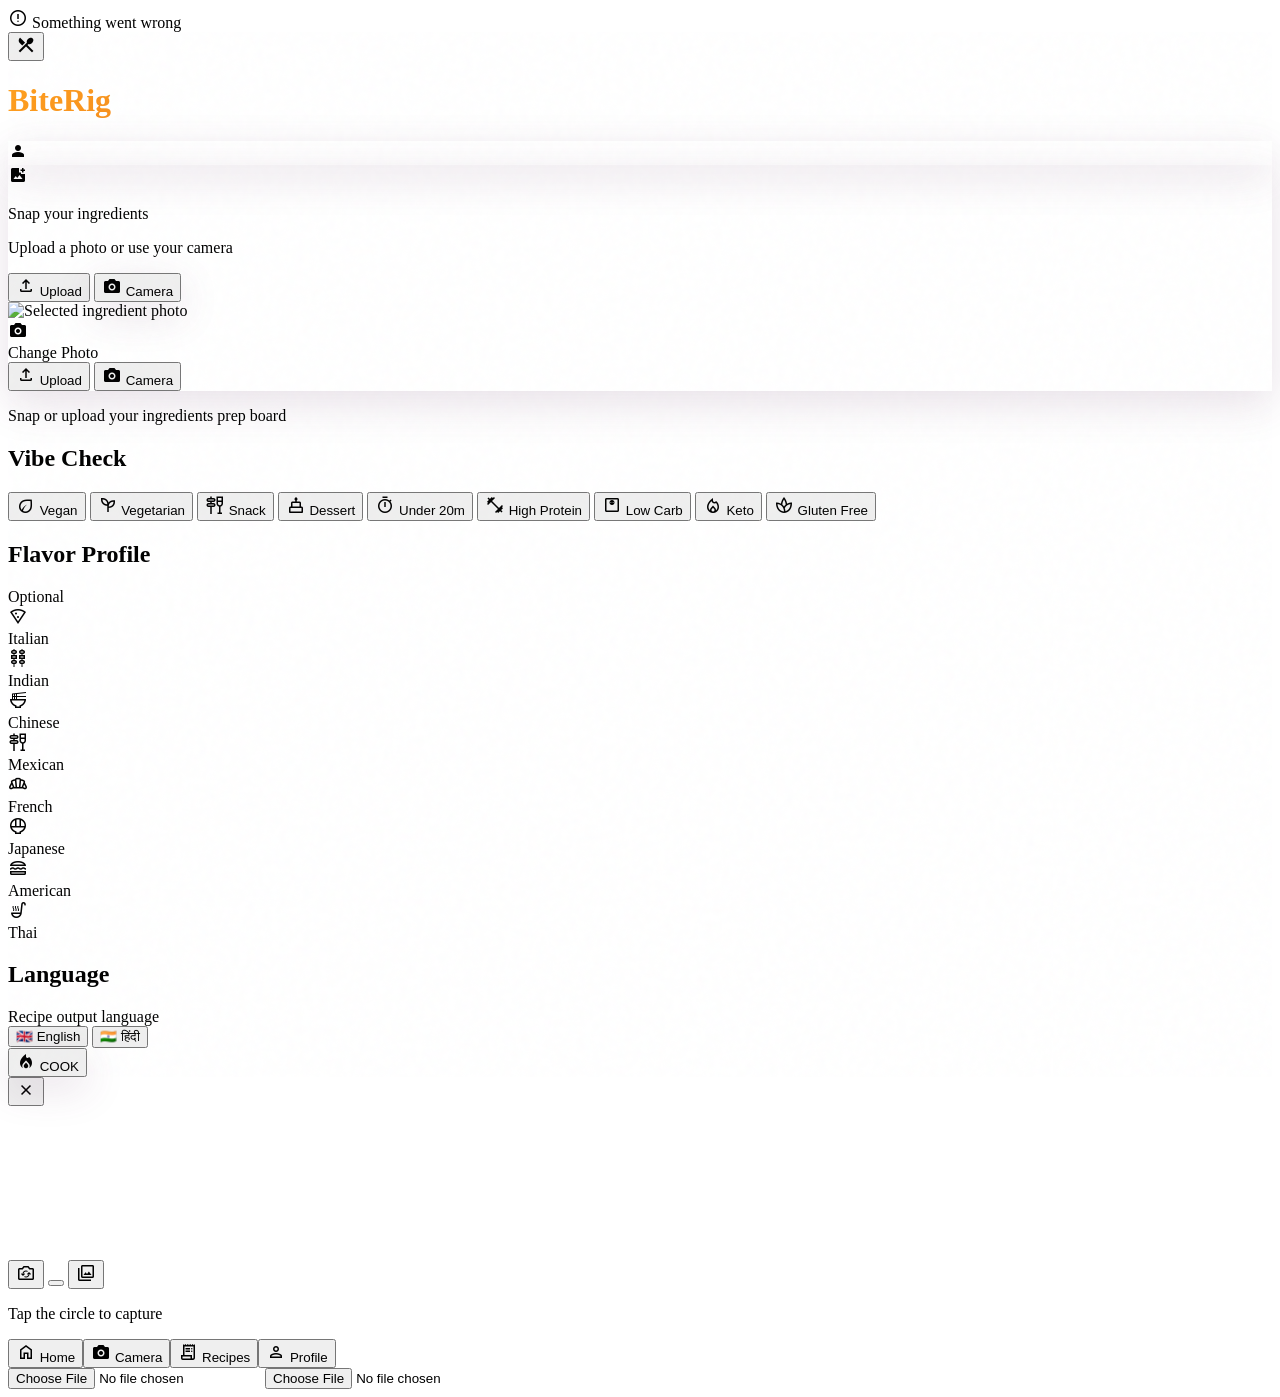
==== commit 623c2540: "feat: fun chef persona + language selector (English default / Hindi)" ====
--- a/frontend/index.html
+++ b/frontend/index.html
@@ -348,6 +348,27 @@
       </div>
     </section>
 
+    <!-- ── Language ── -->
+    <section class="flex flex-col gap-xs">
+      <div class="flex items-center justify-between">
+        <h2 class="font-headline-md text-headline-md text-on-surface">Language</h2>
+        <span class="font-label-sm text-label-sm text-on-surface-variant italic">Recipe output language</span>
+      </div>
+      <div class="flex gap-sm flex-wrap pt-1">
+
+        <button class="lang-pill whitespace-nowrap bg-secondary-container border-2 border-secondary-container text-on-secondary-container font-label-lg text-label-lg px-5 py-2 rounded-full flex items-center gap-2"
+                data-lang="English" onclick="toggleLanguage('English')">
+          🇬🇧 English
+        </button>
+
+        <button class="lang-pill whitespace-nowrap bg-surface-container-high border-2 border-outline-variant text-on-surface-variant font-label-lg text-label-lg px-5 py-2 rounded-full flex items-center gap-2"
+                data-lang="Hindi" onclick="toggleLanguage('Hindi')">
+          🇮🇳 हिंदी
+        </button>
+
+      </div>
+    </section>
+
     <!-- ── COOK Button ── -->
     <section class="mt-2 pb-sm">
       <button id="btn-cook"
